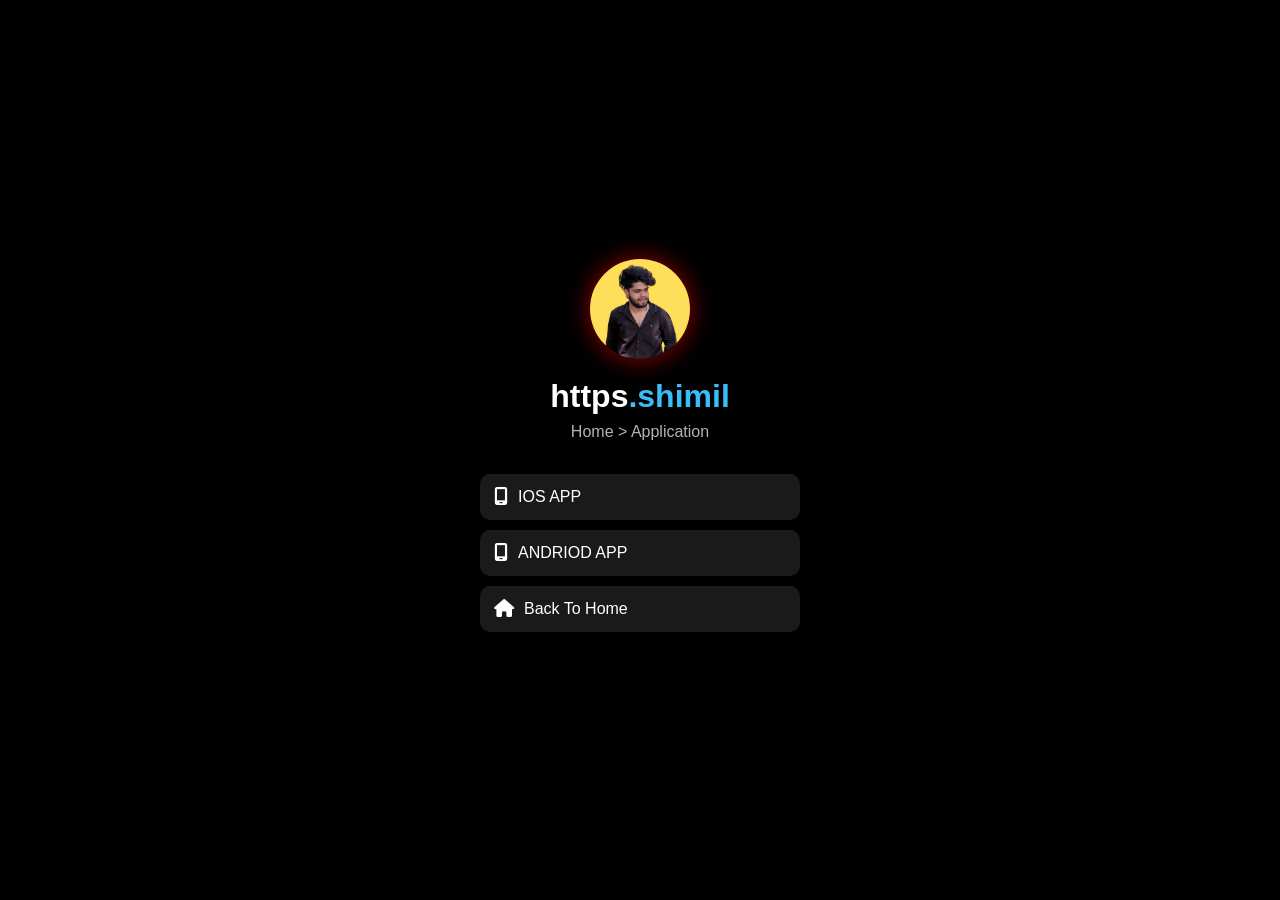
==== app.html @ 8c8735de "Update menu links to point to Error.page" ====
<!DOCTYPE html>
<html>
<head>
  <title>Applications</title>
</head>
<!-- ICONS -->
<link rel="stylesheet" href="https://cdnjs.cloudflare.com/ajax/libs/font-awesome/6.5.0/css/all.min.css">

<style>
*{
  margin:0;
  padding:0;
  box-sizing:border-box;
  font-family:'Poppins',sans-serif;
}

body{
  background:#000;
  color:#fff;
}

/* HERO */
.hero{
  min-height:100vh;
  display:flex;
  align-items:center;
  justify-content:center;
  flex-direction:column;
  text-align:center;
}

/* LOGO */
.logo img{
  width:100px;
  height:100px;
  border-radius:50%;
  object-fit:cover;
  box-shadow:0 0 25px rgba(255,0,0,0.6);
  margin-bottom:15px;
}

/* TEXT */
.hero h2{
  font-size:32px;
}

.hero span{
  color:#38bdf8;
}

.hero p{
  margin:8px 0;
  opacity:0.7;
}

/* SOCIAL ICONS */
.social{
  margin:15px 0;
}

.social a{
  color:#fff;
  margin:0 10px;
  font-size:20px;
}

/* MENU */
.menu{
  width:320px;
  margin-top:15px;
}

.box{
  display:flex;
  align-items:center;
  gap:10px;
  background:#1a1a1a;
  padding:14px;
  margin:10px 0;
  border-radius:10px;
  cursor:pointer;
  transition:0.3s;
}

.box i{
  font-size:18px;
}

.box:hover{
  background:#2a2a2a;
  transform:scale(1.03);
}
</style>
</head>

<body>

<div class="hero">

  <!-- LOGO -->
  <div class="logo">
    <img src="504712866_17949475899002853_4502311467498687392_n.jpg" alt="logo">
  </div>

  <h2>https<span>.shimil</span></h2>
  <p>Home > Application </p>


  <!-- MENU -->
  <div class="menu">

    <div class="box" onclick="openLink('Error.page')">
      <i class="fa-solid fa-mobile-screen"></i> IOS APP
    </div>

    <div class="box" onclick="openLink('Error.page')">
      <i class="fa-solid fa-mobile-screen"></i> ANDRIOD APP
    </div>

<div class="box" onclick="openLink('index.html')">
  <i class="fa-solid fa-house"></i> Back To Home 
</div>

<script>
  function openLink(url) {
    window.location.href = url;
  }
</script>
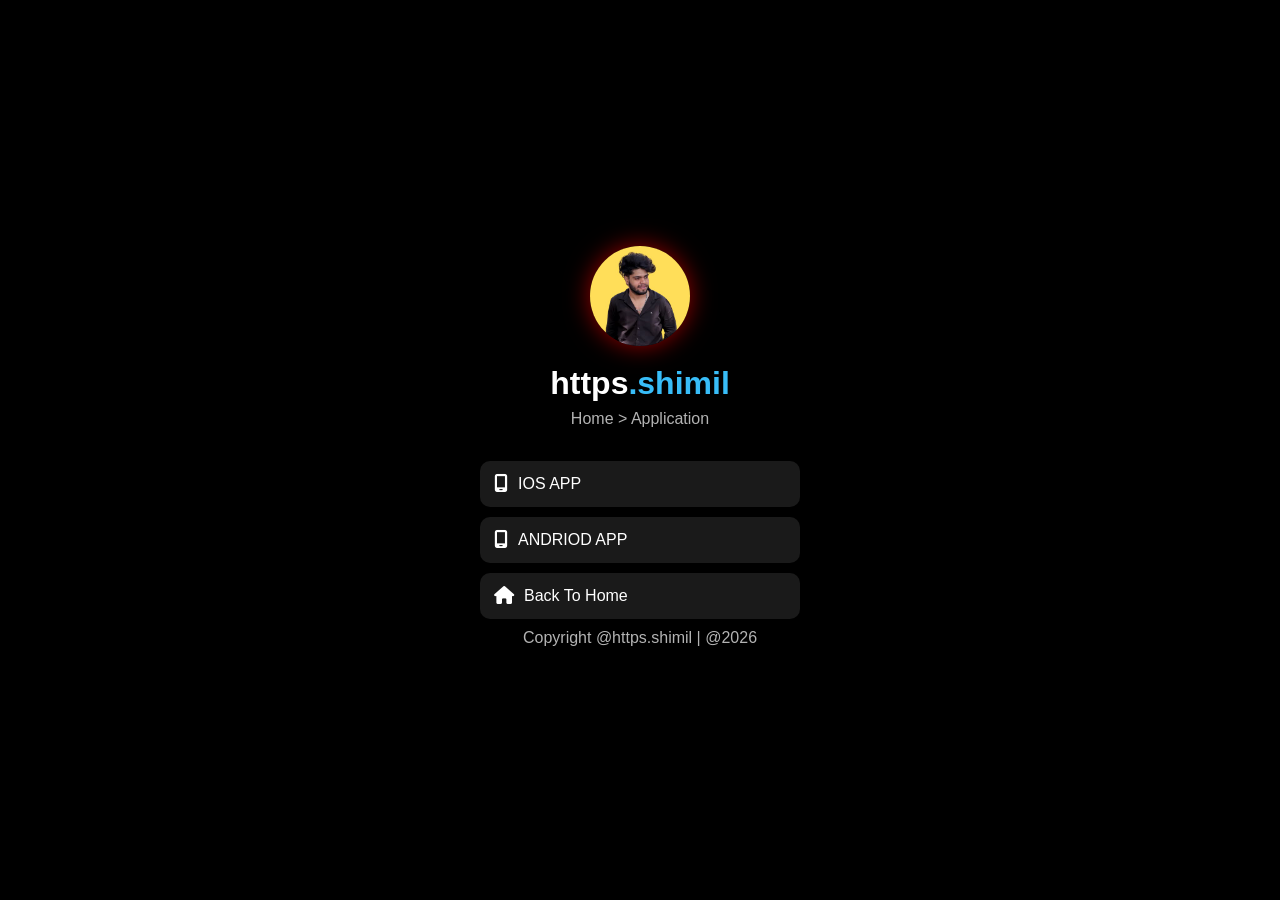
==== commit 7bb319c0: "Update app.html" ====
--- a/app.html
+++ b/app.html
@@ -109,13 +109,27 @@
   <!-- MENU -->
   <div class="menu">
 
-    <div class="box" onclick="openLink('Error.page')">
+    <div class="box" onclick="openLink('Errorpage.html')">
       <i class="fa-solid fa-mobile-screen"></i> IOS APP
     </div>
+    
+    <script>
+  function openLink(url) {
+    window.location.href = url;
+  }
+</script>
+   
 
-    <div class="box" onclick="openLink('Error.page')">
+    <div class="box" onclick="openLink('Errorpage.html')">
       <i class="fa-solid fa-mobile-screen"></i> ANDRIOD APP
     </div>
+    
+    <script>
+  function openLink(url) {
+    window.location.href = url;
+  }
+</script>
+   
 
 <div class="box" onclick="openLink('index.html')">
   <i class="fa-solid fa-house"></i> Back To Home 
@@ -126,4 +140,9 @@
     window.location.href = url;
   }
 </script>
-   
+
+
+</body>
+</html>
+<div><p>Copyright @https.shimil | @2026 </p>
+</div>
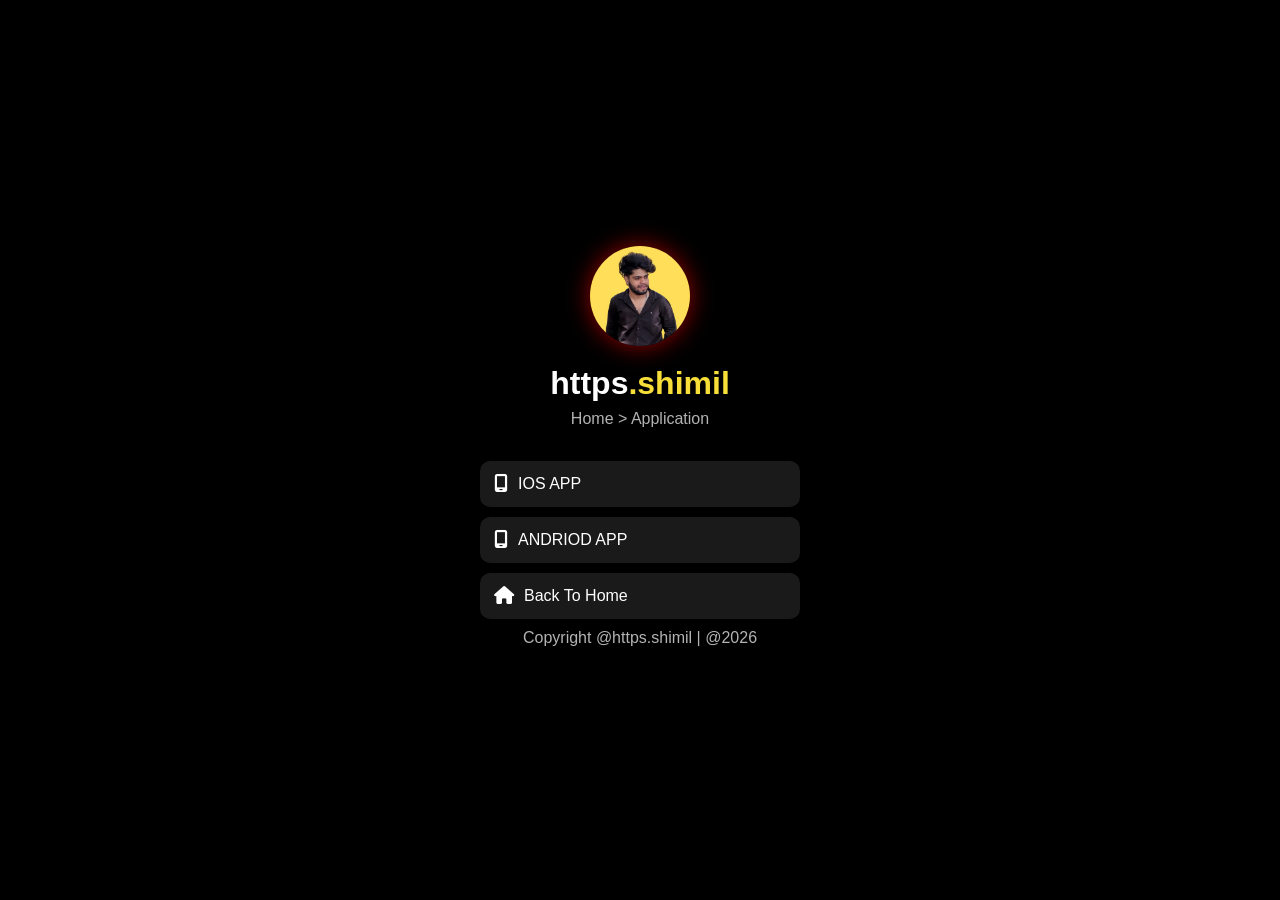
==== commit 953c30ba: "Update app.html" ====
--- a/app.html
+++ b/app.html
@@ -45,7 +45,7 @@
 }
 
 .hero span{
-  color:#38bdf8;
+  color:#F8DE38;
 }
 
 .hero p{
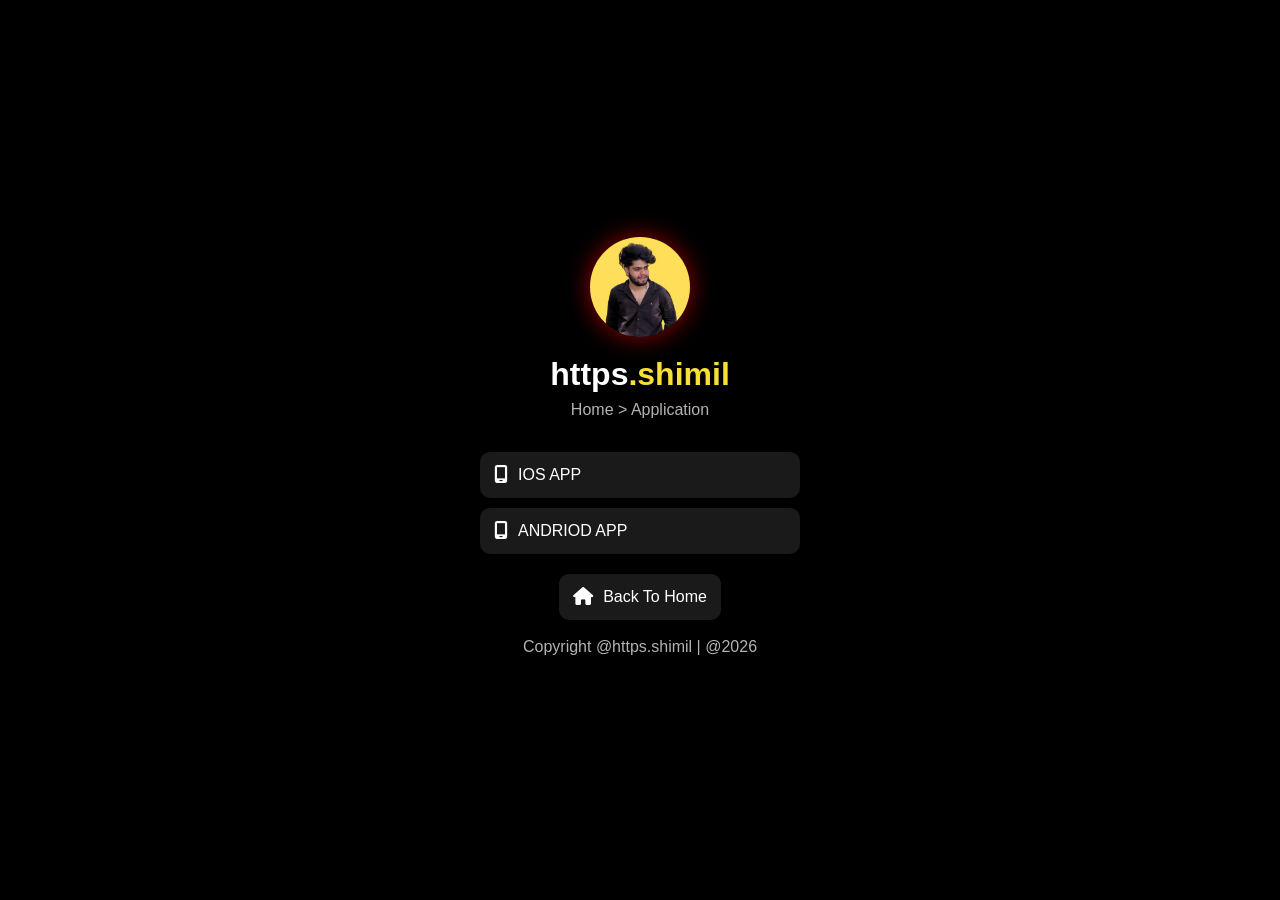
==== commit 7fa927da: "Update app.html" ====
--- a/app.html
+++ b/app.html
@@ -129,7 +129,7 @@
     window.location.href = url;
   }
 </script>
-   
+  </div>
 
 <div class="box" onclick="openLink('index.html')">
   <i class="fa-solid fa-house"></i> Back To Home 
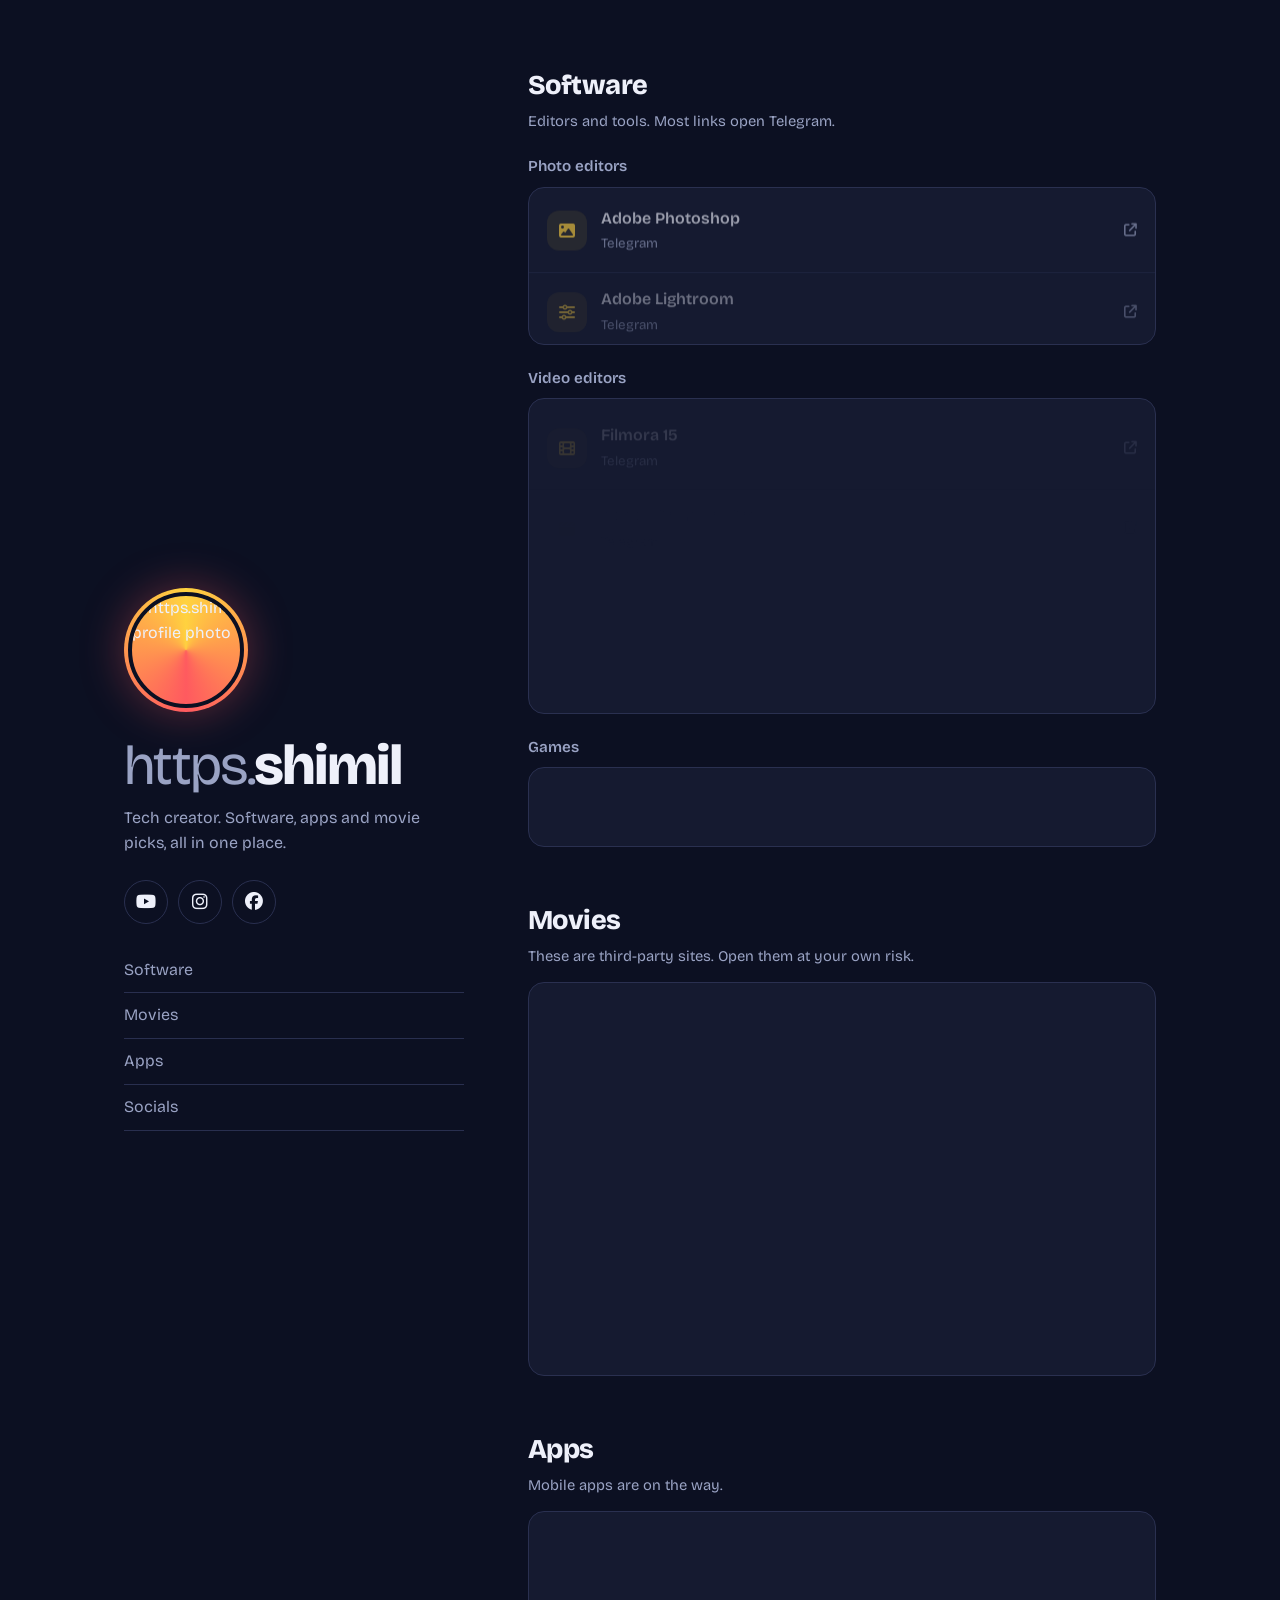
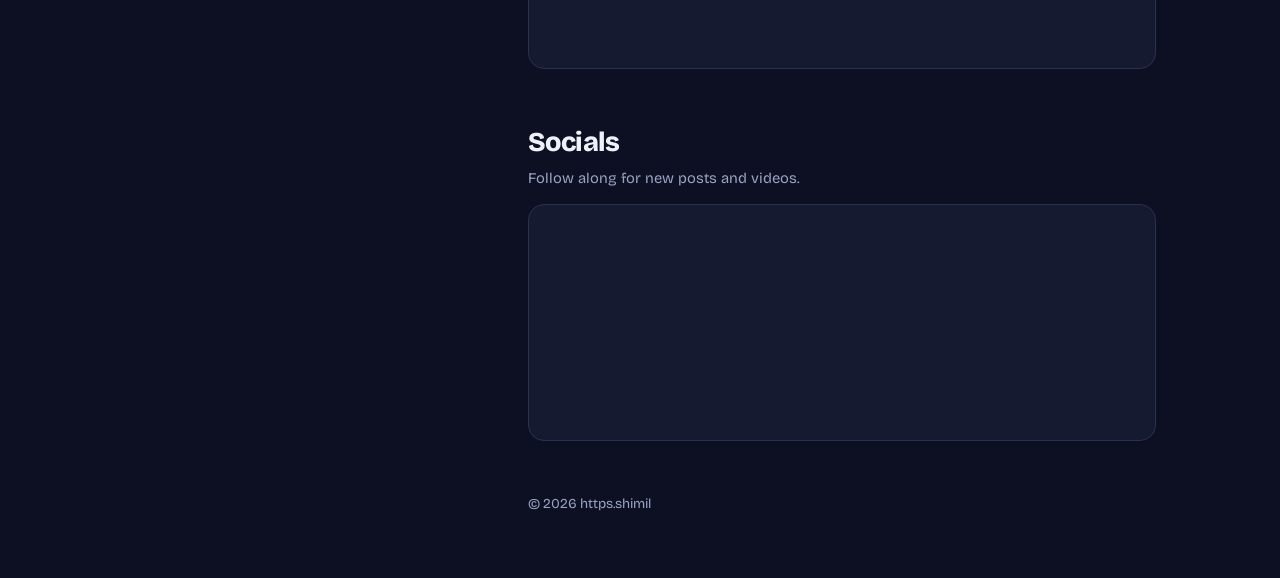
==== commit fd057502: "Add files via upload" ====
--- a/app.html
+++ b/app.html
@@ -1,148 +1,6 @@
 <!DOCTYPE html>
-<html>
-<head>
-  <title>Applications</title>
-</head>
-<!-- ICONS -->
-<link rel="stylesheet" href="https://cdnjs.cloudflare.com/ajax/libs/font-awesome/6.5.0/css/all.min.css">
-
-<style>
-*{
-  margin:0;
-  padding:0;
-  box-sizing:border-box;
-  font-family:'Poppins',sans-serif;
-}
-
-body{
-  background:#000;
-  color:#fff;
-}
-
-/* HERO */
-.hero{
-  min-height:100vh;
-  display:flex;
-  align-items:center;
-  justify-content:center;
-  flex-direction:column;
-  text-align:center;
-}
-
-/* LOGO */
-.logo img{
-  width:100px;
-  height:100px;
-  border-radius:50%;
-  object-fit:cover;
-  box-shadow:0 0 25px rgba(255,0,0,0.6);
-  margin-bottom:15px;
-}
-
-/* TEXT */
-.hero h2{
-  font-size:32px;
-}
-
-.hero span{
-  color:#F8DE38;
-}
-
-.hero p{
-  margin:8px 0;
-  opacity:0.7;
-}
-
-/* SOCIAL ICONS */
-.social{
-  margin:15px 0;
-}
-
-.social a{
-  color:#fff;
-  margin:0 10px;
-  font-size:20px;
-}
-
-/* MENU */
-.menu{
-  width:320px;
-  margin-top:15px;
-}
-
-.box{
-  display:flex;
-  align-items:center;
-  gap:10px;
-  background:#1a1a1a;
-  padding:14px;
-  margin:10px 0;
-  border-radius:10px;
-  cursor:pointer;
-  transition:0.3s;
-}
-
-.box i{
-  font-size:18px;
-}
-
-.box:hover{
-  background:#2a2a2a;
-  transform:scale(1.03);
-}
-</style>
-</head>
-
-<body>
-
-<div class="hero">
-
-  <!-- LOGO -->
-  <div class="logo">
-    <img src="504712866_17949475899002853_4502311467498687392_n.jpg" alt="logo">
-  </div>
-
-  <h2>https<span>.shimil</span></h2>
-  <p>Home > Application </p>
-
-
-  <!-- MENU -->
-  <div class="menu">
-
-    <div class="box" onclick="openLink('Errorpage.html')">
-      <i class="fa-solid fa-mobile-screen"></i> IOS APP
-    </div>
-    
-    <script>
-  function openLink(url) {
-    window.location.href = url;
-  }
-</script>
-   
-
-    <div class="box" onclick="openLink('Errorpage.html')">
-      <i class="fa-solid fa-mobile-screen"></i> ANDRIOD APP
-    </div>
-    
-    <script>
-  function openLink(url) {
-    window.location.href = url;
-  }
-</script>
-  </div>
-
-<div class="box" onclick="openLink('index.html')">
-  <i class="fa-solid fa-house"></i> Back To Home 
-</div>
-
-<script>
-  function openLink(url) {
-    window.location.href = url;
-  }
-</script>
-
-
-</body>
-</html>
-<div><p>Copyright @https.shimil | @2026 </p>
-</div>
+<meta charset="UTF-8">
+<meta http-equiv="refresh" content="0;url=index.html#apps">
+<link rel="canonical" href="index.html#apps">
+<title>Redirecting</title>
+<a href="index.html#apps">Continue to https.shimil</a>
